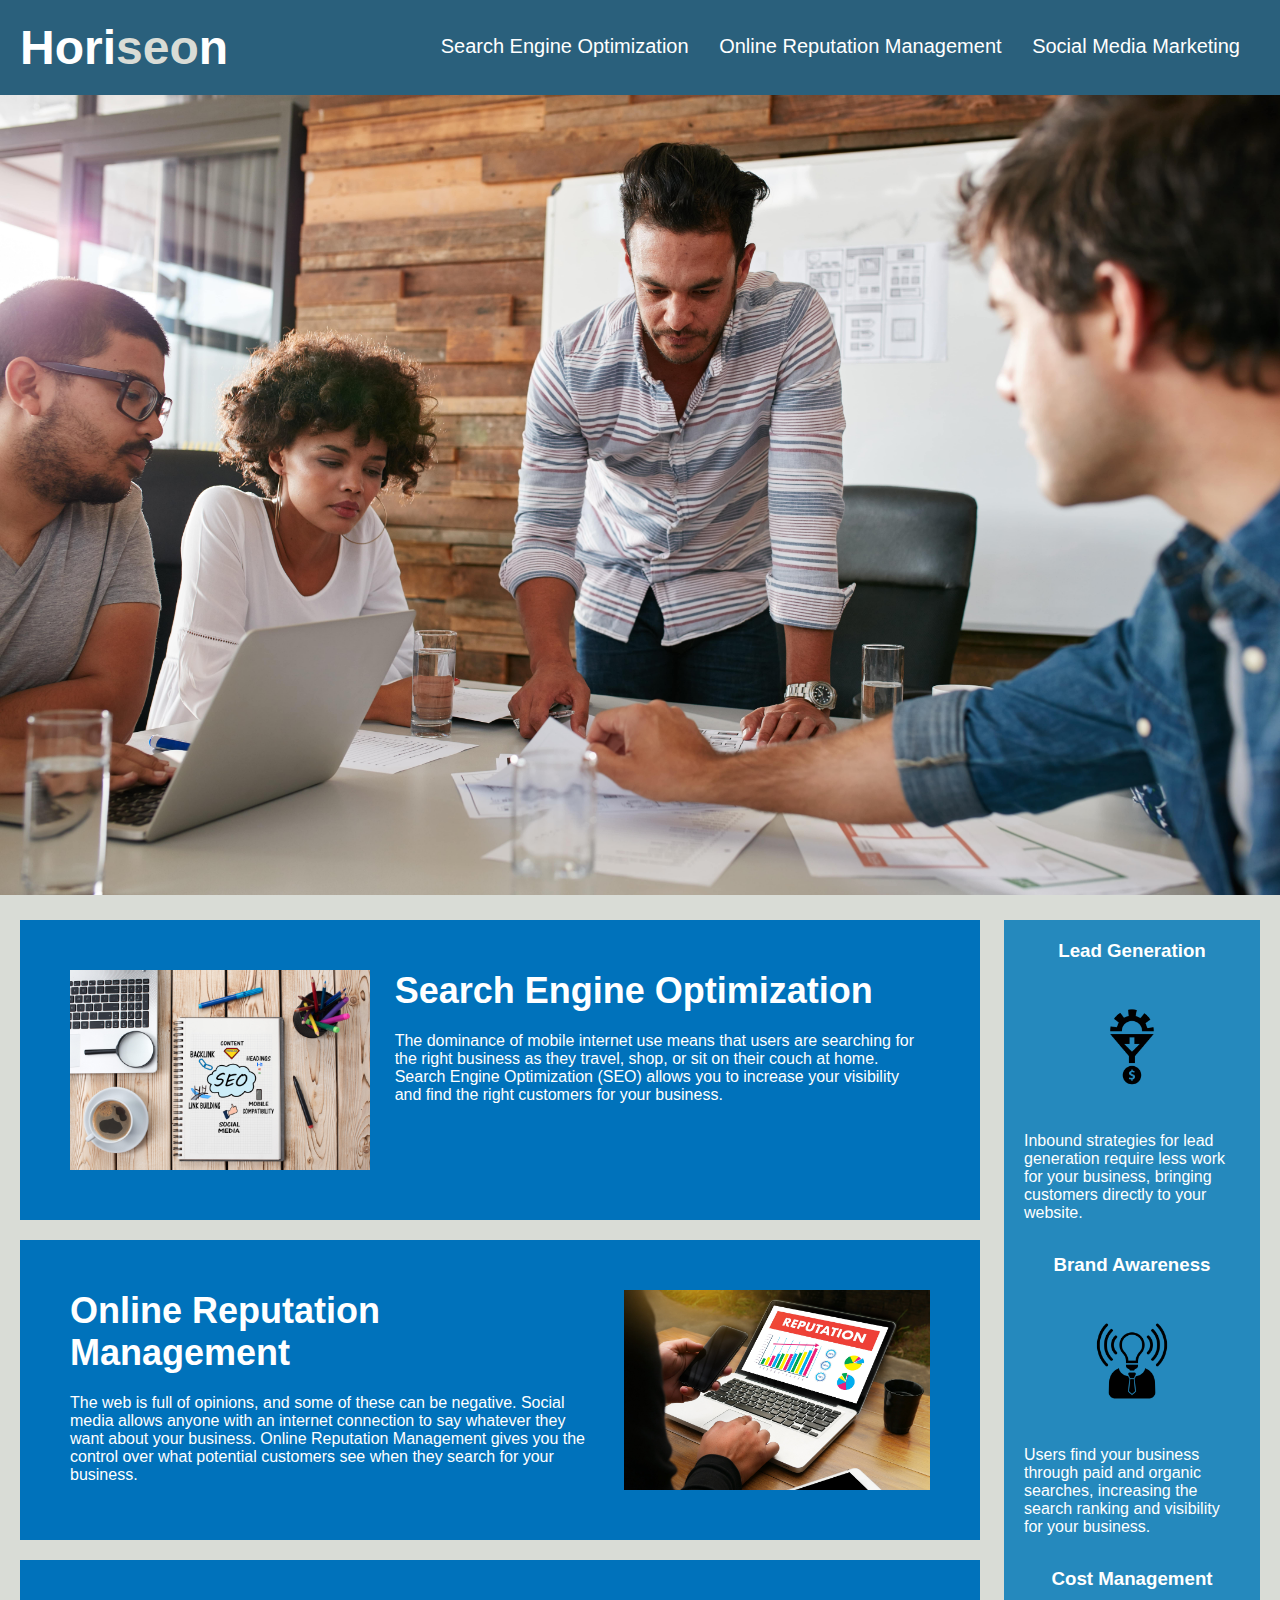
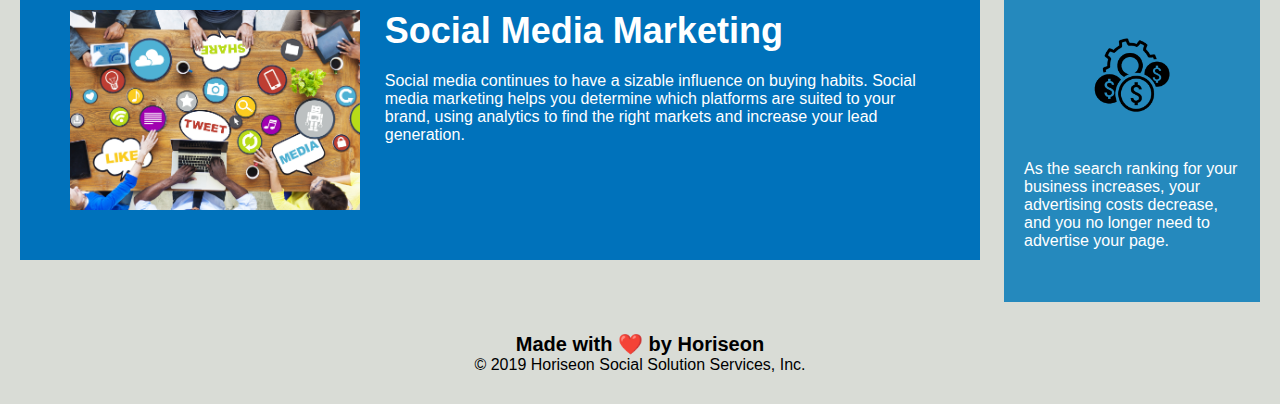
==== index.html @ b63919e6 "Final commit" ====
<!DOCTYPE html>
<html lang="en-us">
  <head>
    <meta charset="UTF-8" />
    <meta name="description" content="Marketing and Brand Strategies" />
    <meta name="viewport" content="width=device-width, initial-scale=1.0" />
    <link rel="stylesheet" href="./assets/css/style.css" />
    <title>Horiseon</title>
  </head>

  <body>
    <div class="header">
      <h1>Hori<span class="seo">seo</span>n</h1>
      <div>
        <ul>
          <li>
            <a href="#search-engine-optimization">Search Engine Optimization</a>
          </li>
          <li>
            <a href="#online-reputation-management"
              >Online Reputation Management</a
            >
          </li>
          <li>
            <a href="#social-media-marketing">Social Media Marketing</a>
          </li>
        </ul>
      </div>
    </div>
    <div class="hero"></div>
    <div class="content">
      <div id="search-engine-optimization" class="info">
        <img
          src="./assets/images/search-engine-optimization.jpg"
          class="float-left"
          alt="Notebook on desk"
        />
        <h2>Search Engine Optimization</h2>
        <p>
          The dominance of mobile internet use means that users are searching
          for the right business as they travel, shop, or sit on their couch at
          home. Search Engine Optimization (SEO) allows you to increase your
          visibility and find the right customers for your business.
        </p>
      </div>
      <div id="online-reputation-management" class="info">
        <img
          src="./assets/images/online-reputation-management.jpg"
          class="float-right"
          alt="laptop reading reputation"
        />
        <h2>Online Reputation Management</h2>
        <p>
          The web is full of opinions, and some of these can be negative. Social
          media allows anyone with an internet connection to say whatever they
          want about your business. Online Reputation Management gives you the
          control over what potential customers see when they search for your
          business.
        </p>
      </div>
      <div id="social-media-marketing" class="info">
        <img
          src="./assets/images/social-media-marketing.jpg"
          class="float-left"
          alt="social media tags"
        />
        <h2>Social Media Marketing</h2>
        <p>
          Social media continues to have a sizable influence on buying habits.
          Social media marketing helps you determine which platforms are suited
          to your brand, using analytics to find the right markets and increase
          your lead generation.
        </p>
      </div>
    </div>
    <div class="benefits">
      <div class="benefit">
        <h3>Lead Generation</h3>
        <img
          src="./assets/images/lead-generation.png"
          alt="lead generation icon"
        />
        <p>
          Inbound strategies for lead generation require less work for your
          business, bringing customers directly to your website.
        </p>
      </div>
      <div class="benefit">
        <h3>Brand Awareness</h3>
        <img
          src="./assets/images/brand-awareness.png"
          alt="lightbulb radiating"
        />
        <p>
          Users find your business through paid and organic searches, increasing
          the search ranking and visibility for your business.
        </p>
      </div>
      <div class="benefit">
        <h3>Cost Management</h3>
        <img src="./assets/images/cost-management.png" alt="gear and coins" />
        <p>
          As the search ranking for your business increases, your advertising
          costs decrease, and you no longer need to advertise your page.
        </p>
      </div>
    </div>

    <div class="footer">
      <h2>Made with ❤️️ by Horiseon</h2>
      <p>&copy; 2019 Horiseon Social Solution Services, Inc.</p>
    </div>
  </body>
</html>
---- assets/css/style.css ----
* {
  box-sizing: border-box;
  padding: 0;
  margin: 0;
}

body {
  background-color: #d9dcd6;
}

.header {
  padding: 20px;
  font-family: 'Trebuchet MS', 'Lucida Sans Unicode', 'Lucida Grande',
    'Lucida Sans', Arial, sans-serif;
  background-color: #2a607c;
  color: #ffffff;
}

.header h1 {
  display: inline-block;
  font-size: 48px;
}

.header h1 .seo {
  color: #d9dcd6;
}

.header div {
  padding-top: 15px;
  margin-right: 20px;
  float: right;
  font-family: 'Gill Sans', 'Gill Sans MT', Calibri, 'Trebuchet MS', sans-serif;
  font-size: 20px;
}

.header div ul {
  list-style-type: none;
}

.header div ul li {
  display: inline-block;
  margin-left: 25px;
}

a {
  color: #fff;
  text-decoration: none;
}

p {
  font-size: 16px;
}

.hero {
  height: 800px;
  width: 100%;
  margin-bottom: 25px;
  background-image: url('../images/digital-marketing-meeting.jpg');
  background-size: cover;
  background-position: center;
}

.float-left {
  float: left;
  margin-right: 25px;
}

.float-right {
  float: right;
  margin-left: 25px;
}

.content {
  width: 75%;
  display: inline-block;
  margin-left: 20px;
}

.benefits {
  margin-right: 20px;
  padding: 20px;
  clear: both;
  float: right;
  width: 20%;
  height: 100%;
  font-family: 'Gill Sans', 'Gill Sans MT', Calibri, 'Trebuchet MS', sans-serif;
  background-color: #2589bd;
}

/* Consolidate repetitive benefit tags */
.benefit {
  margin-bottom: 32px;
  color: #ffffff;
}

.benefit h3 {
  margin-bottom: 10px;
  text-align: center;
}

.benefit img {
  display: block;
  margin: 10px auto;
  max-width: 150px;
}

/* Consolidate repetitive body tags to more readable code */
.info {
  margin-bottom: 20px;
  padding: 50px;
  height: 300px;
  font-family: 'Gill Sans', 'Gill Sans MT', Calibri, 'Trebuchet MS', sans-serif;
  background-color: #0072bb;
  color: #ffffff;
}
.info img {
  max-height: 200px;
}

.info h2 {
  margin-bottom: 20px;
  font-size: 36px;
}

.footer {
  padding: 30px;
  clear: both;
  font-family: 'Trebuchet MS', 'Lucida Sans Unicode', 'Lucida Grande',
    'Lucida Sans', Arial, sans-serif;
  text-align: center;
}

.footer h2 {
  font-size: 20px;
}
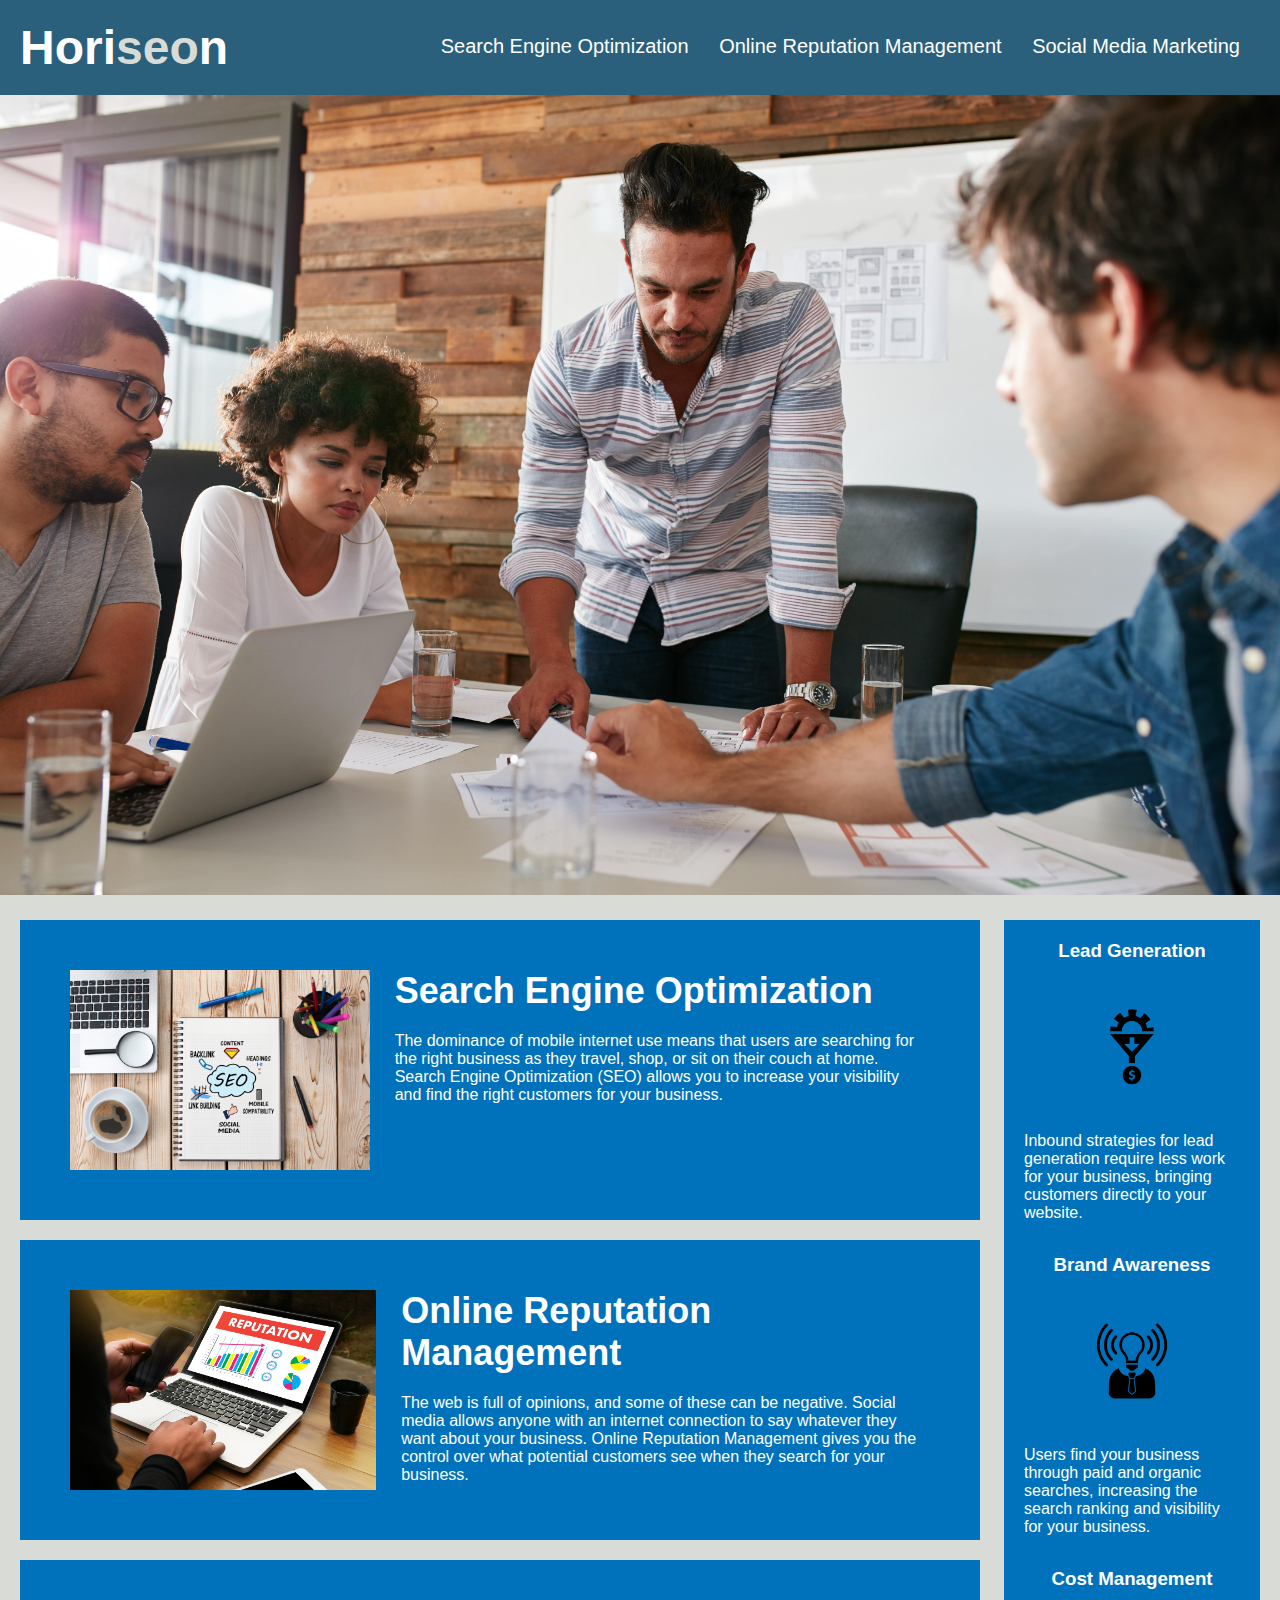
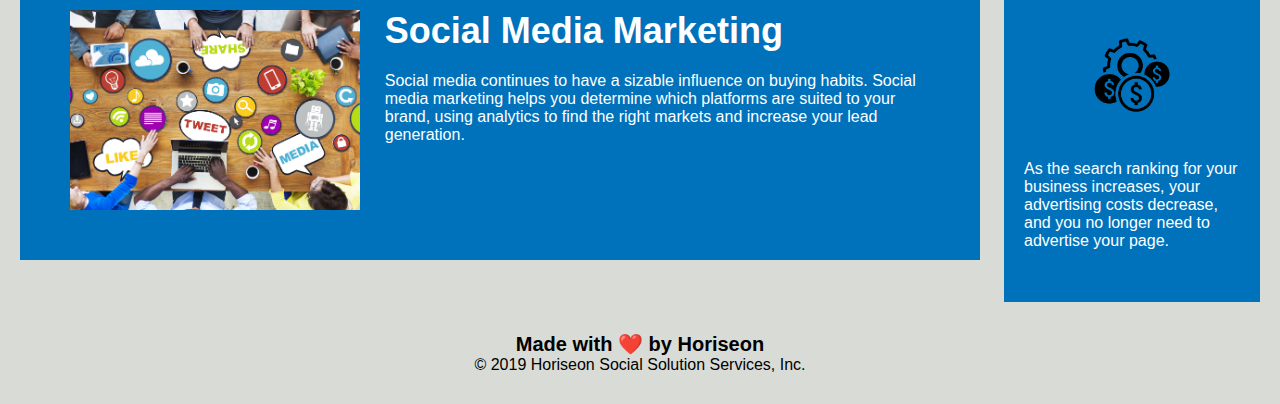
==== commit 8cfb37cf: "Final change to the css, final commit" ====
--- a/index.html
+++ b/index.html
@@ -46,7 +46,7 @@
       <div id="online-reputation-management" class="info">
         <img
           src="./assets/images/online-reputation-management.jpg"
-          class="float-right"
+          class="float-left"
           alt="laptop reading reputation"
         />
         <h2>Online Reputation Management</h2>
--- a/assets/css/style.css
+++ b/assets/css/style.css
@@ -10,8 +10,8 @@
 
 .header {
   padding: 20px;
-  font-family: 'Trebuchet MS', 'Lucida Sans Unicode', 'Lucida Grande',
-    'Lucida Sans', Arial, sans-serif;
+  font-family: "Trebuchet MS", "Lucida Sans Unicode", "Lucida Grande",
+    "Lucida Sans", Arial, sans-serif;
   background-color: #2a607c;
   color: #ffffff;
 }
@@ -29,7 +29,7 @@
   padding-top: 15px;
   margin-right: 20px;
   float: right;
-  font-family: 'Gill Sans', 'Gill Sans MT', Calibri, 'Trebuchet MS', sans-serif;
+  font-family: "Gill Sans", "Gill Sans MT", Calibri, "Trebuchet MS", sans-serif;
   font-size: 20px;
 }
 
@@ -55,7 +55,7 @@
   height: 800px;
   width: 100%;
   margin-bottom: 25px;
-  background-image: url('../images/digital-marketing-meeting.jpg');
+  background-image: url("../images/digital-marketing-meeting.jpg");
   background-size: cover;
   background-position: center;
 }
@@ -63,11 +63,6 @@
 .float-left {
   float: left;
   margin-right: 25px;
-}
-
-.float-right {
-  float: right;
-  margin-left: 25px;
 }
 
 .content {
@@ -83,8 +78,8 @@
   float: right;
   width: 20%;
   height: 100%;
-  font-family: 'Gill Sans', 'Gill Sans MT', Calibri, 'Trebuchet MS', sans-serif;
-  background-color: #2589bd;
+  font-family: "Gill Sans", "Gill Sans MT", Calibri, "Trebuchet MS", sans-serif;
+  background-color: #0072bb;
 }
 
 /* Consolidate repetitive benefit tags */
@@ -109,7 +104,7 @@
   margin-bottom: 20px;
   padding: 50px;
   height: 300px;
-  font-family: 'Gill Sans', 'Gill Sans MT', Calibri, 'Trebuchet MS', sans-serif;
+  font-family: "Gill Sans", "Gill Sans MT", Calibri, "Trebuchet MS", sans-serif;
   background-color: #0072bb;
   color: #ffffff;
 }
@@ -125,8 +120,8 @@
 .footer {
   padding: 30px;
   clear: both;
-  font-family: 'Trebuchet MS', 'Lucida Sans Unicode', 'Lucida Grande',
-    'Lucida Sans', Arial, sans-serif;
+  font-family: "Trebuchet MS", "Lucida Sans Unicode", "Lucida Grande",
+    "Lucida Sans", Arial, sans-serif;
   text-align: center;
 }
 
